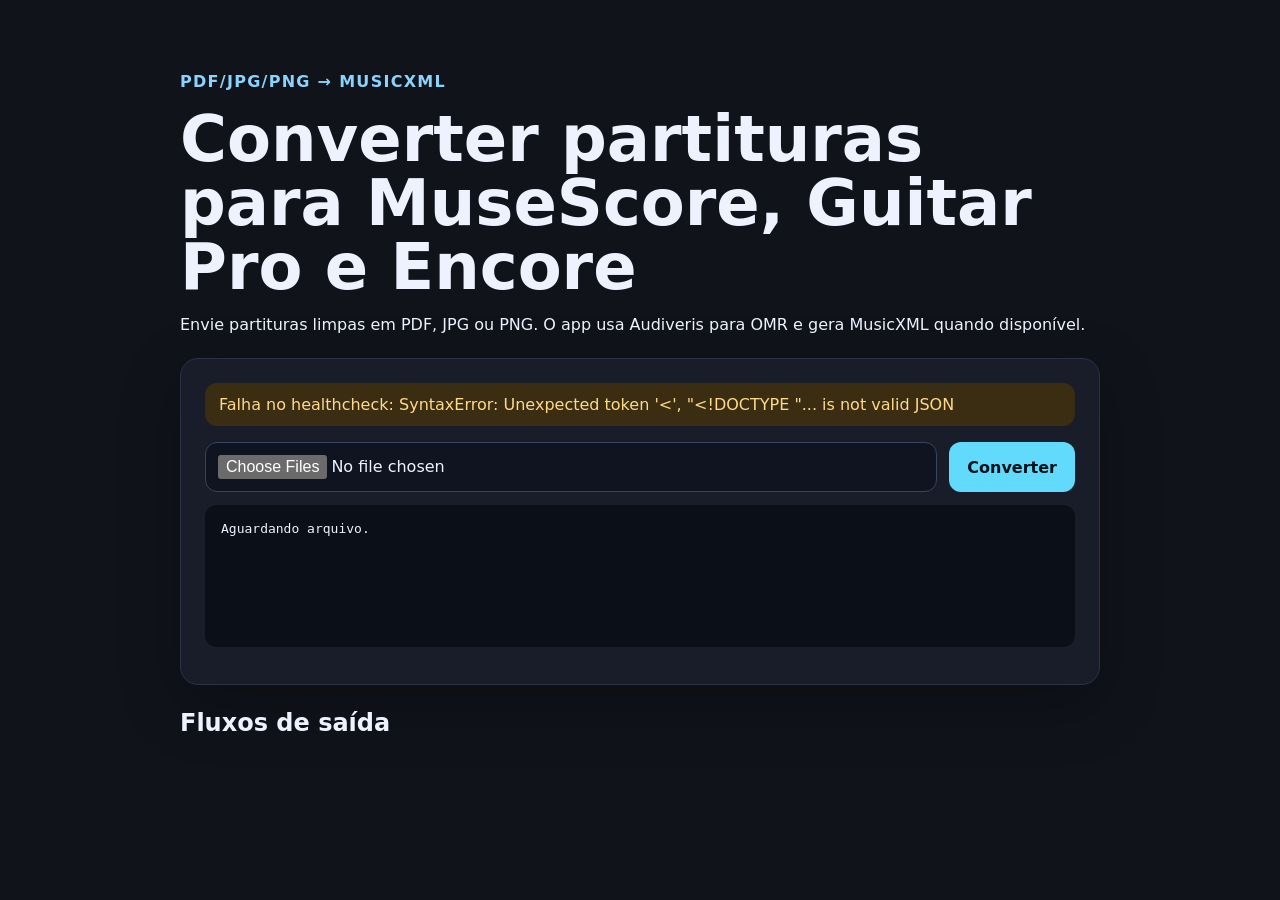
==== tests/snapshots/index.html @ bbbca537 "test: add unit and snapshot coverage" ====
<!doctype html>
<html lang="pt-BR">
  <head>
    <meta charset="utf-8" />
    <meta name="viewport" content="width=device-width, initial-scale=1" />
    <title>Partitura Converter</title>
    <link rel="stylesheet" href="/static/styles.css" />
  </head>
  <body>
    <main>
      <section class="hero">
        <p class="eyebrow">PDF/JPG/PNG → MusicXML</p>
        <h1>Converter partituras para MuseScore, Guitar Pro e Encore</h1>
        <p>
          Envie partituras limpas em PDF, JPG ou PNG. O app usa Audiveris para OMR e gera MusicXML quando disponível.
        </p>
      </section>

      <section class="card">
        <div id="health" class="status">Verificando Audiveris…</div>
        <form id="form">
          <input id="file" name="files" type="file" accept=".pdf,.jpg,.jpeg,.png" multiple required />
          <button type="submit">Converter</button>
        </form>
        <pre id="result">Aguardando arquivo.</pre>
      </section>

      <section class="notes">
        <h2>Fluxos de saída</h2>
        <div id="targets" class="targets"></div>
      </section>
    </main>
    <script src="/static/app.js"></script>
  </body>
</html>
---- static/styles.css ----
:root {
  color-scheme: dark;
  font-family: Inter, ui-sans-serif, system-ui, -apple-system, BlinkMacSystemFont, 'Segoe UI', sans-serif;
  background: #10131a;
  color: #eef2ff;
}

body { margin: 0; }

main {
  width: min(920px, calc(100vw - 32px));
  margin: 0 auto;
  padding: 56px 0;
}

.hero, .card, .notes { margin-bottom: 24px; }

.eyebrow {
  color: #8bd3ff;
  font-weight: 700;
  letter-spacing: .08em;
  text-transform: uppercase;
}

h1 {
  font-size: clamp(2rem, 5vw, 4rem);
  line-height: 1;
  margin: 0 0 16px;
}

.card, .target {
  background: #181d29;
  border: 1px solid #293246;
  border-radius: 18px;
  padding: 24px;
  box-shadow: 0 20px 60px rgba(0, 0, 0, .25);
}

.status {
  padding: 12px 14px;
  border-radius: 12px;
  margin-bottom: 16px;
}

.status.ok { background: #123524; color: #9ff2bd; }
.status.warn { background: #3a2d12; color: #ffd98a; }

form {
  display: flex;
  gap: 12px;
  flex-wrap: wrap;
}

input, button { font: inherit; }

input {
  flex: 1 1 280px;
  padding: 12px;
  border-radius: 12px;
  border: 1px solid #39445f;
  background: #0f1420;
  color: #eef2ff;
}

button {
  border: 0;
  border-radius: 12px;
  padding: 12px 18px;
  background: #61dafb;
  color: #081018;
  font-weight: 800;
  cursor: pointer;
}

pre {
  white-space: pre-wrap;
  overflow-wrap: anywhere;
  background: #0b0f17;
  border-radius: 12px;
  padding: 16px;
  min-height: 110px;
}

.targets {
  display: grid;
  grid-template-columns: repeat(auto-fit, minmax(220px, 1fr));
  gap: 16px;
}

.target h3 { margin-top: 0; }
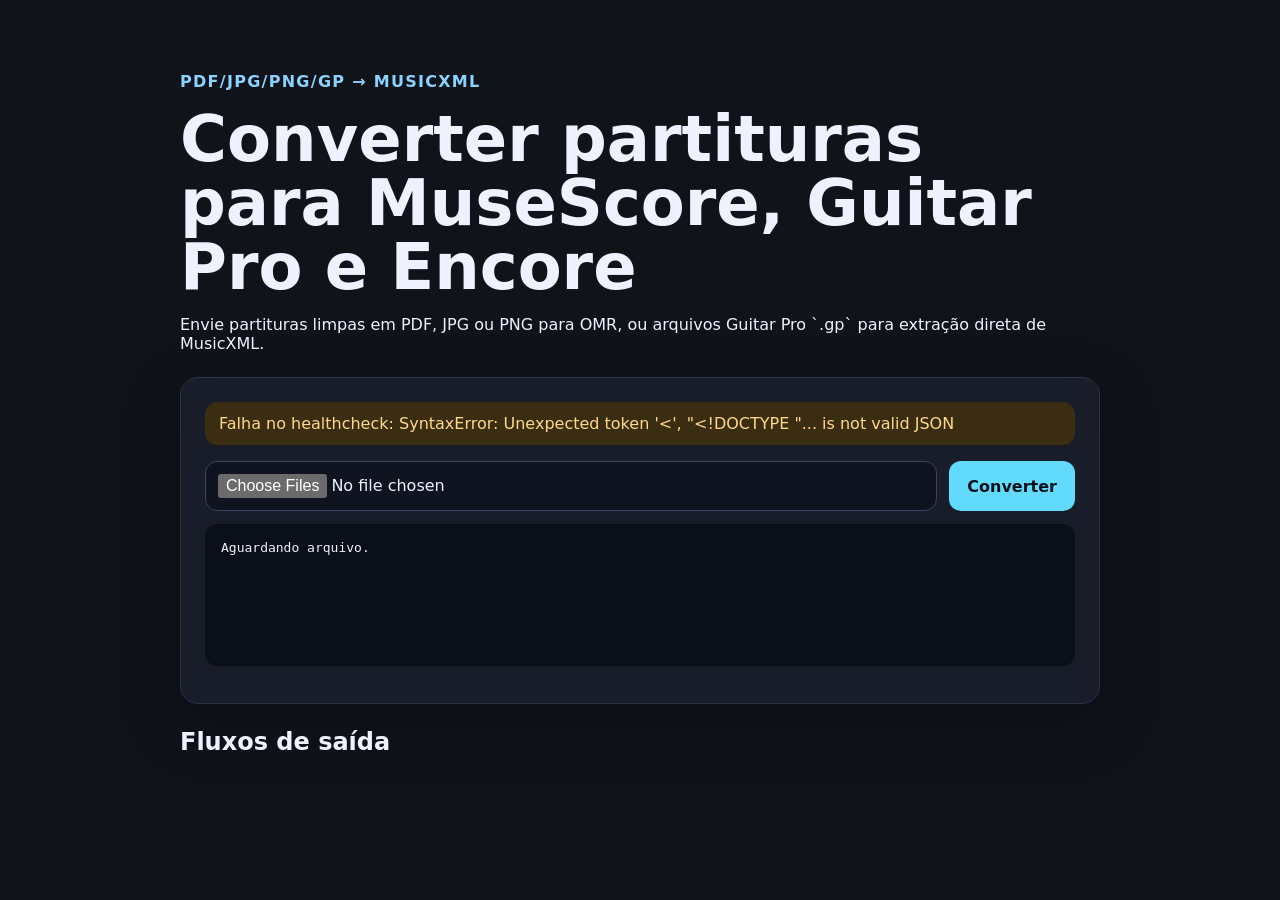
==== commit 57c32412: "feat: convert Guitar Pro GP files to MusicXML" ====
--- a/tests/snapshots/index.html
+++ b/tests/snapshots/index.html
@@ -9,17 +9,17 @@
   <body>
     <main>
       <section class="hero">
-        <p class="eyebrow">PDF/JPG/PNG → MusicXML</p>
+        <p class="eyebrow">PDF/JPG/PNG/GP → MusicXML</p>
         <h1>Converter partituras para MuseScore, Guitar Pro e Encore</h1>
         <p>
-          Envie partituras limpas em PDF, JPG ou PNG. O app usa Audiveris para OMR e gera MusicXML quando disponível.
+          Envie partituras limpas em PDF, JPG ou PNG para OMR, ou arquivos Guitar Pro `.gp` para extração direta de MusicXML.
         </p>
       </section>
 
       <section class="card">
         <div id="health" class="status">Verificando Audiveris…</div>
         <form id="form">
-          <input id="file" name="files" type="file" accept=".pdf,.jpg,.jpeg,.png" multiple required />
+          <input id="file" name="files" type="file" accept=".pdf,.jpg,.jpeg,.png,.gp" multiple required />
           <button type="submit">Converter</button>
         </form>
         <pre id="result">Aguardando arquivo.</pre>
